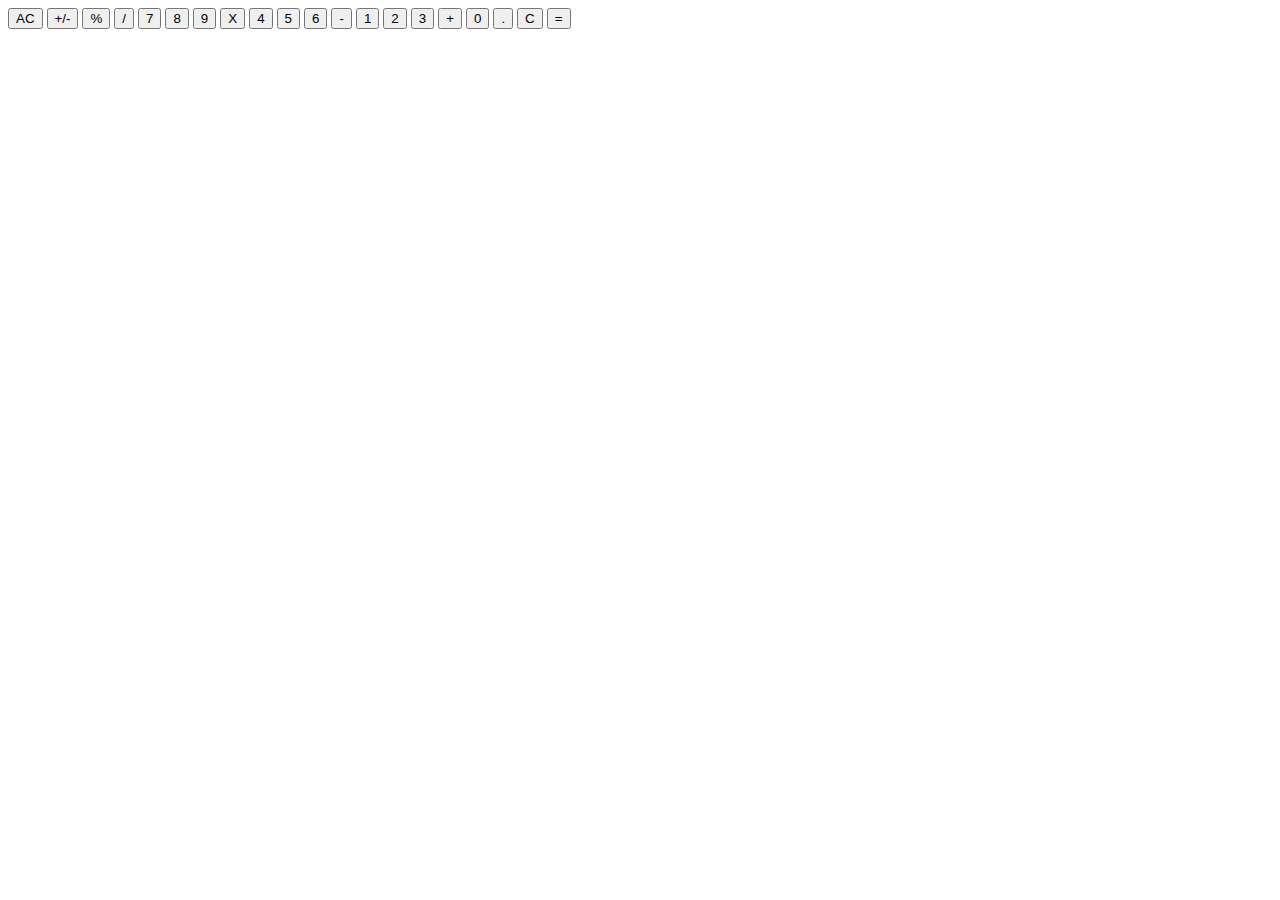
==== Calculator/index.html @ 060bee30 "Created the index.html and index.css" ====
<!DOCTYPE html>
<html lang="en">
<head>
    <meta charset="UTF-8">
    <meta http-equiv="X-UA-Compatible" content="IE=edge">
    <meta name="viewport" content="width=device-width, initial-scale=1.0">
    <title>Calculator</title>
    <link rel="stylesheet" href="styles/index.css">
</head>
<body>
    <div class="calculator">
        <div class="output"></div>
        <div class="inputs">
            <button>AC</button>
            <button>+/-</button>
            <button>%</button>
            <button>/</button>
            <button>7</button>
            <button>8</button>
            <button>9</button>
            <button>X</button>
            <button>4</button>
            <button>5</button>
            <button>6</button>
            <button>-</button>
            <button>1</button>
            <button>2</button>
            <button>3</button>
            <button>+</button>
            <button>0</button>
            <button>.</button>
            <button>C</button>
            <button>=</button>
        </div>
    </div>
</body>
</html>
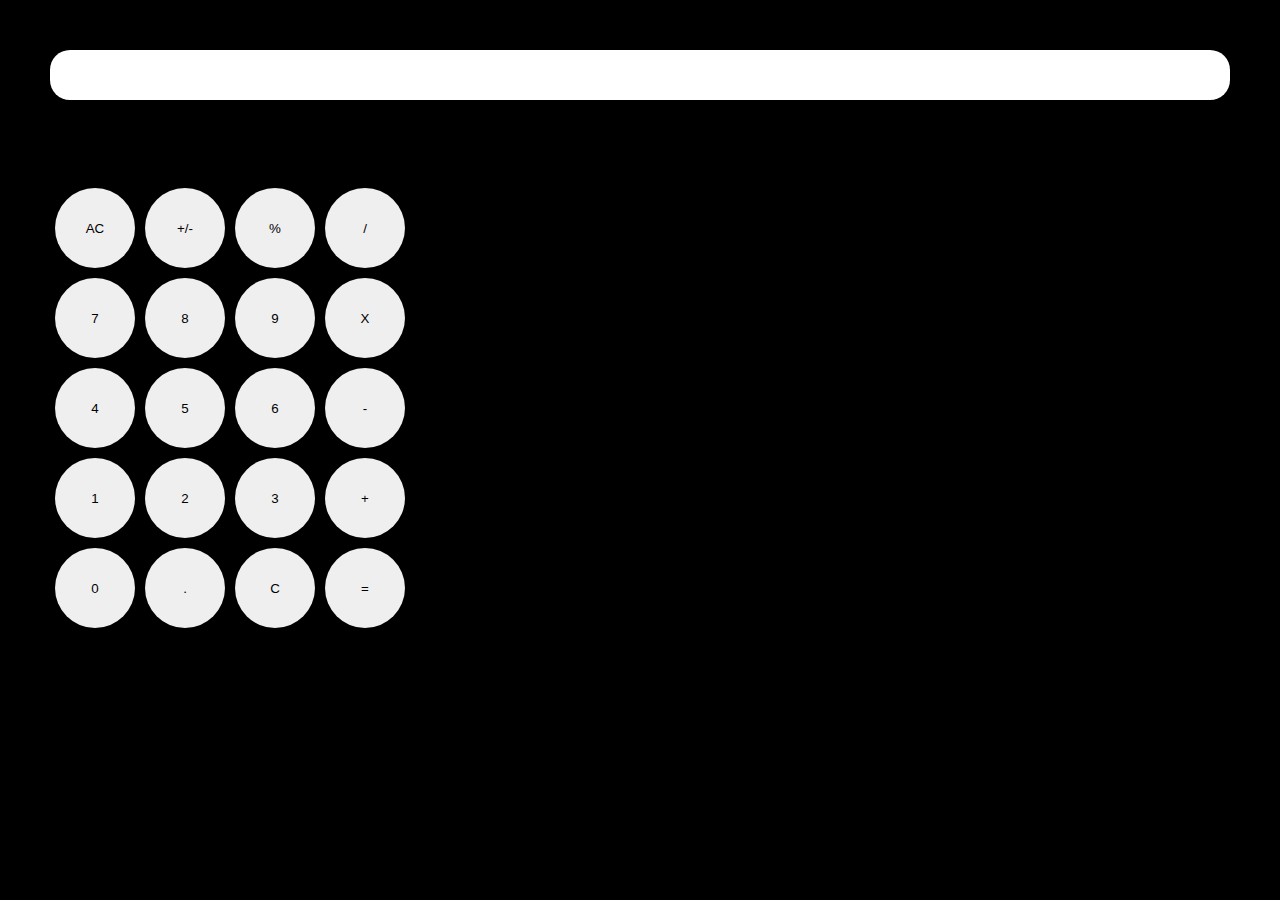
==== commit 719bc57a: "Starting making the style" ====
--- a/Calculator/index.html
+++ b/Calculator/index.html
@@ -11,26 +11,40 @@
     <div class="calculator">
         <div class="output"></div>
         <div class="inputs">
-            <button>AC</button>
-            <button>+/-</button>
-            <button>%</button>
-            <button>/</button>
-            <button>7</button>
-            <button>8</button>
-            <button>9</button>
-            <button>X</button>
-            <button>4</button>
-            <button>5</button>
-            <button>6</button>
-            <button>-</button>
-            <button>1</button>
-            <button>2</button>
-            <button>3</button>
-            <button>+</button>
-            <button>0</button>
-            <button>.</button>
-            <button>C</button>
-            <button>=</button>
+            <div class="first-row">
+                <button>AC</button>
+                <button>+/-</button>
+                <button>%</button>
+                <button>/</button>
+            </div>
+
+            <div class="second-row">
+                <button>7</button>
+                <button>8</button>
+                <button>9</button>
+                <button>X</button>
+            </div>
+
+            <div class="third-row">
+                <button>4</button>
+                <button>5</button>
+                <button>6</button>
+                <button>-</button>
+            </div>
+
+            <div class="fourth-row">
+                <button>1</button>
+                <button>2</button>
+                <button>3</button>
+                <button>+</button>
+            </div>
+
+            <div class="fifth-row">
+                <button>0</button>
+                <button>.</button>
+                <button>C</button>
+                <button>=</button>
+            </div>
         </div>
     </div>
 </body>
--- a/Calculator/styles/index.css
+++ b/Calculator/styles/index.css
@@ -0,0 +1,63 @@
+* {
+    margin: 0;
+    padding: 0;
+    box-sizing: border-box;
+}
+
+div.calculator {
+    width: 100vw;
+    height: 100vh;
+    padding: 50px;
+    background: black;
+    display: grid;
+    grid-template-columns: 1fr 4fr;
+    grid-template-rows: 1fr 5fr;
+    grid-template-areas: "output output"
+    "first-row first-row"
+    "second-row second-row"
+    "third-row third-row"
+    "fourth-row fourth-row"
+    "fifth-row fifth-row"
+}
+
+div.output {
+    background: white;
+    width: 100%;
+    height: 50px;
+    border-radius: 20px;
+    grid-area: output;
+}
+
+div.inputs button {
+    min-width: 80px;
+    min-height: 80px;
+    border-radius: 50%;
+    border: none;
+    margin: 5px;
+}
+
+div.inputs .first-row {
+    display: flex;
+    justify-content: space-around;
+    grid-area: first-row;
+}
+
+div.inputs .second-row {
+    display: flex;
+    grid-area: second-row;
+}
+
+div.inputs .third-row {
+    display: flex;
+    grid-area: third-row;
+}
+
+div.inputs .fourth-row {
+    display: flex;
+    grid-area: fourth-row;
+}
+
+div.inputs .fifth-row {
+    display: flex;
+    grid-area: fifth-row;
+}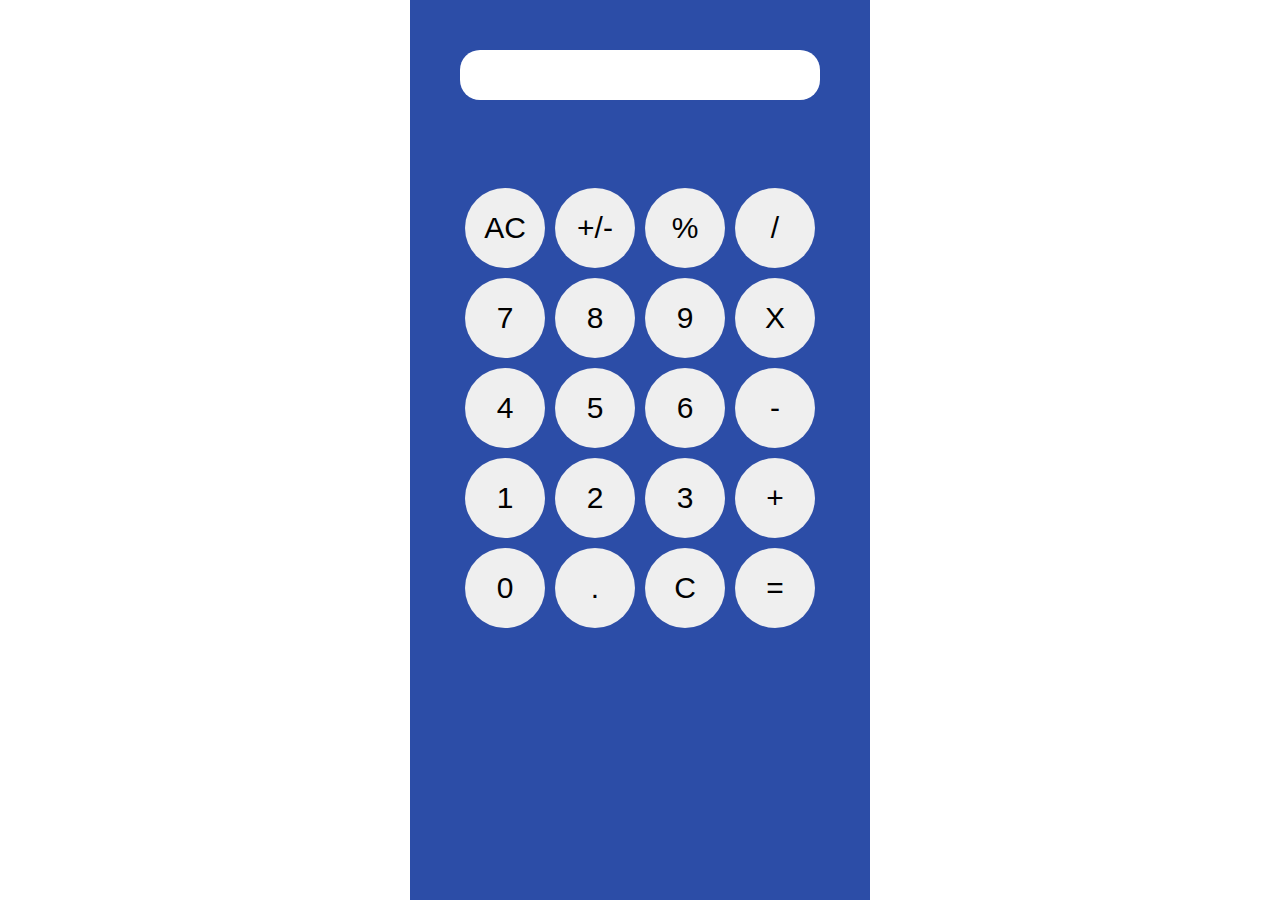
==== commit 256b899d: "Style created" ====
--- a/Calculator/index.html
+++ b/Calculator/index.html
@@ -11,35 +11,36 @@
     <div class="calculator">
         <div class="output"></div>
         <div class="inputs">
-            <div class="first-row">
+
+            <div class="row">
                 <button>AC</button>
                 <button>+/-</button>
                 <button>%</button>
                 <button>/</button>
             </div>
 
-            <div class="second-row">
+            <div class="row">
                 <button>7</button>
                 <button>8</button>
                 <button>9</button>
                 <button>X</button>
             </div>
 
-            <div class="third-row">
+            <div class="row">
                 <button>4</button>
                 <button>5</button>
                 <button>6</button>
                 <button>-</button>
             </div>
 
-            <div class="fourth-row">
+            <div class="row">
                 <button>1</button>
                 <button>2</button>
                 <button>3</button>
                 <button>+</button>
             </div>
 
-            <div class="fifth-row">
+            <div class="row">
                 <button>0</button>
                 <button>.</button>
                 <button>C</button>
--- a/Calculator/styles/index.css
+++ b/Calculator/styles/index.css
@@ -4,20 +4,29 @@
     box-sizing: border-box;
 }
 
+body {
+    display: flex;
+    justify-content: center;
+}
+
 div.calculator {
-    width: 100vw;
+    max-width: 500px;
     height: 100vh;
     padding: 50px;
-    background: black;
+    background: rgb(44, 77, 167);
     display: grid;
     grid-template-columns: 1fr 4fr;
     grid-template-rows: 1fr 5fr;
     grid-template-areas: "output output"
-    "first-row first-row"
-    "second-row second-row"
-    "third-row third-row"
-    "fourth-row fourth-row"
-    "fifth-row fifth-row"
+    "inputs inputs"
+    "inputs inputs"
+    "inputs inputs"
+    "inputs inputs"
+    "inputs inputs"
+}
+
+div.inputs {
+    grid-area: inputs;
 }
 
 div.output {
@@ -31,33 +40,14 @@
 div.inputs button {
     min-width: 80px;
     min-height: 80px;
+    font-size: 30px;
+    text-align: center;
     border-radius: 50%;
     border: none;
     margin: 5px;
 }
 
-div.inputs .first-row {
+div.inputs .row {
     display: flex;
     justify-content: space-around;
-    grid-area: first-row;
-}
-
-div.inputs .second-row {
-    display: flex;
-    grid-area: second-row;
-}
-
-div.inputs .third-row {
-    display: flex;
-    grid-area: third-row;
-}
-
-div.inputs .fourth-row {
-    display: flex;
-    grid-area: fourth-row;
-}
-
-div.inputs .fifth-row {
-    display: flex;
-    grid-area: fifth-row;
 }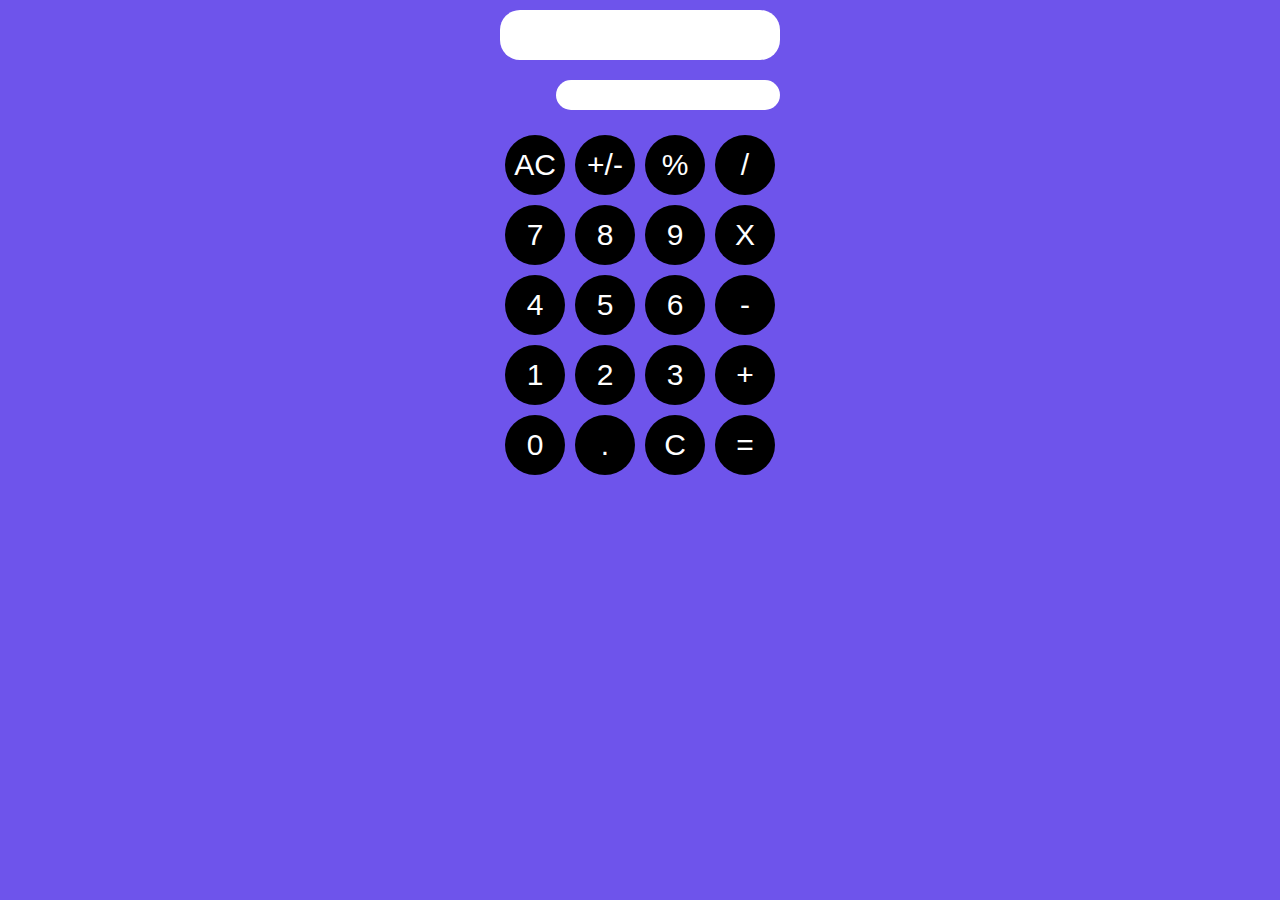
==== commit 28928573: "Stylizing more things" ====
--- a/Calculator/index.html
+++ b/Calculator/index.html
@@ -10,6 +10,7 @@
 <body>
     <div class="calculator">
         <div class="output"></div>
+        <div class="preview"></div>
         <div class="inputs">
 
             <div class="row">
--- a/Calculator/styles/index.css
+++ b/Calculator/styles/index.css
@@ -5,19 +5,19 @@
 }
 
 body {
-    display: flex;
-    justify-content: center;
+    background: #6E54EB;
 }
 
 div.calculator {
-    max-width: 500px;
+    max-width: 300px;
     height: 100vh;
-    padding: 50px;
-    background: rgb(44, 77, 167);
+    margin: auto;
+    padding: 10px;
     display: grid;
     grid-template-columns: 1fr 4fr;
-    grid-template-rows: 1fr 5fr;
+    grid-template-rows: 50px 70px 5fr;
     grid-template-areas: "output output"
+    ". preview"
     "inputs inputs"
     "inputs inputs"
     "inputs inputs"
@@ -29,6 +29,16 @@
     grid-area: inputs;
 }
 
+div.preview {
+    grid-area: preview;
+    margin-top: 20px;
+    margin-bottom: 20px;
+    border-radius: 20px;
+    width: 100%;
+    height: 30px;
+    background: white;
+}
+
 div.output {
     background: white;
     width: 100%;
@@ -38,8 +48,11 @@
 }
 
 div.inputs button {
-    min-width: 80px;
-    min-height: 80px;
+    color: white;
+    font-weight: 500;
+    background: #000000;
+    min-width: 60px;
+    min-height: 60px;
     font-size: 30px;
     text-align: center;
     border-radius: 50%;
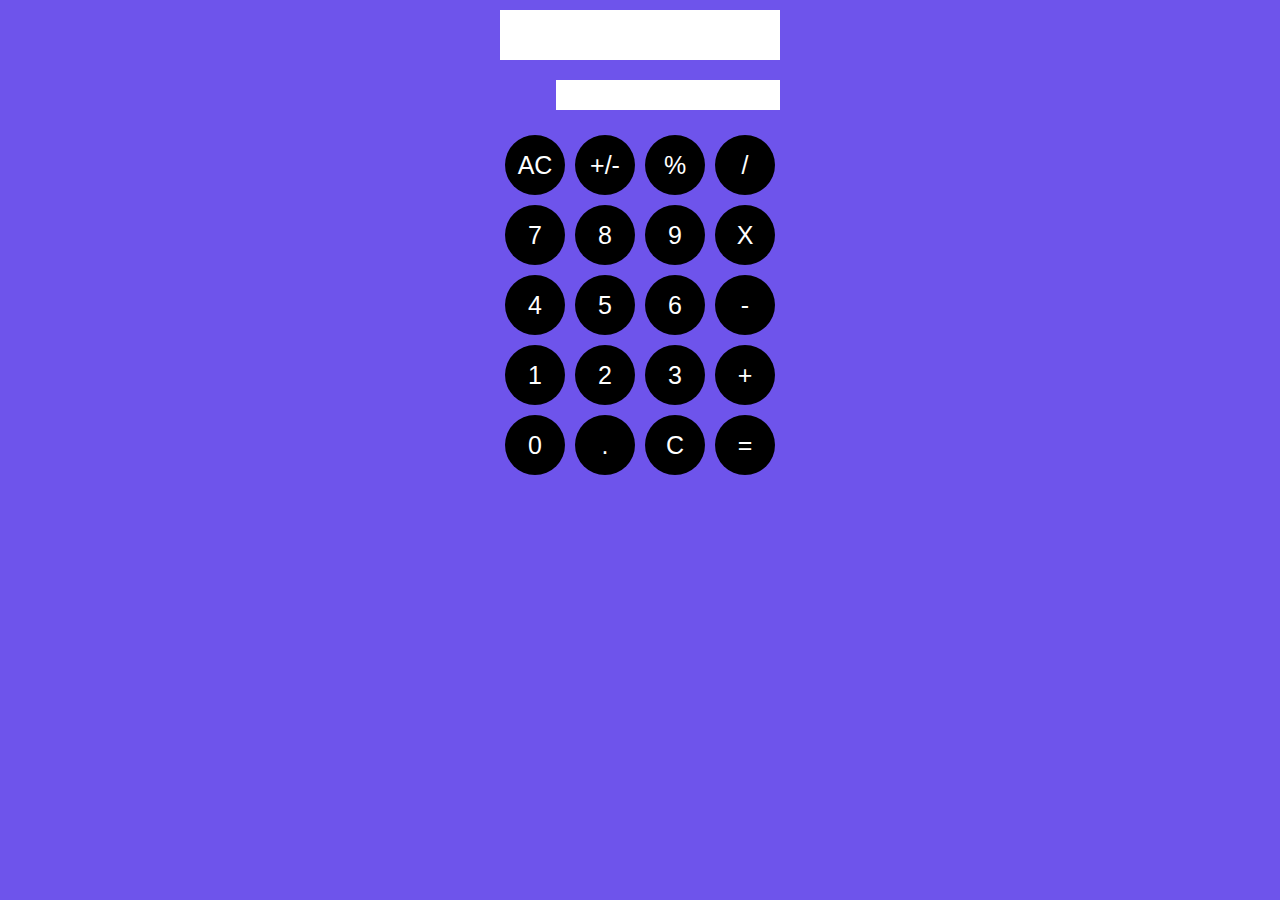
==== commit d44a0caa: "Multiplication done" ====
--- a/Calculator/index.html
+++ b/Calculator/index.html
@@ -14,40 +14,41 @@
         <div class="inputs">
 
             <div class="row">
-                <button>AC</button>
-                <button>+/-</button>
-                <button>%</button>
-                <button>/</button>
+                <button class="clear">AC</button>
+                <button class="operations">+/-</button>
+                <button class="operations">%</button>
+                <button class="operations">/</button>
             </div>
 
             <div class="row">
-                <button>7</button>
-                <button>8</button>
-                <button>9</button>
-                <button>X</button>
+                <button class="number">7</button>
+                <button class="number">8</button>
+                <button class="number">9</button>
+                <button class="operations">X</button>
             </div>
 
             <div class="row">
-                <button>4</button>
-                <button>5</button>
-                <button>6</button>
-                <button>-</button>
+                <button class="number">4</button>
+                <button class="number">5</button>
+                <button class="number">6</button>
+                <button class="operations">-</button>
             </div>
 
             <div class="row">
-                <button>1</button>
-                <button>2</button>
-                <button>3</button>
-                <button>+</button>
+                <button class="number">1</button>
+                <button class="number">2</button>
+                <button class="number">3</button>
+                <button class="operations">+</button>
             </div>
 
             <div class="row">
-                <button>0</button>
-                <button>.</button>
+                <button class="number">0</button>
+                <button class="number">.</button>
                 <button>C</button>
-                <button>=</button>
+                <button class="operations">=</button>
             </div>
         </div>
     </div>
+    <script src="scripts/script.js"></script>
 </body>
 </html>--- a/Calculator/styles/index.css
+++ b/Calculator/styles/index.css
@@ -33,7 +33,8 @@
     grid-area: preview;
     margin-top: 20px;
     margin-bottom: 20px;
-    border-radius: 20px;
+    padding: 10px;
+    text-align: right;
     width: 100%;
     height: 30px;
     background: white;
@@ -43,7 +44,9 @@
     background: white;
     width: 100%;
     height: 50px;
-    border-radius: 20px;
+    padding: 10px;
+    font-size: 20px;
+    text-align: right;
     grid-area: output;
 }
 
@@ -53,7 +56,7 @@
     background: #000000;
     min-width: 60px;
     min-height: 60px;
-    font-size: 30px;
+    font-size: 25px;
     text-align: center;
     border-radius: 50%;
     border: none;
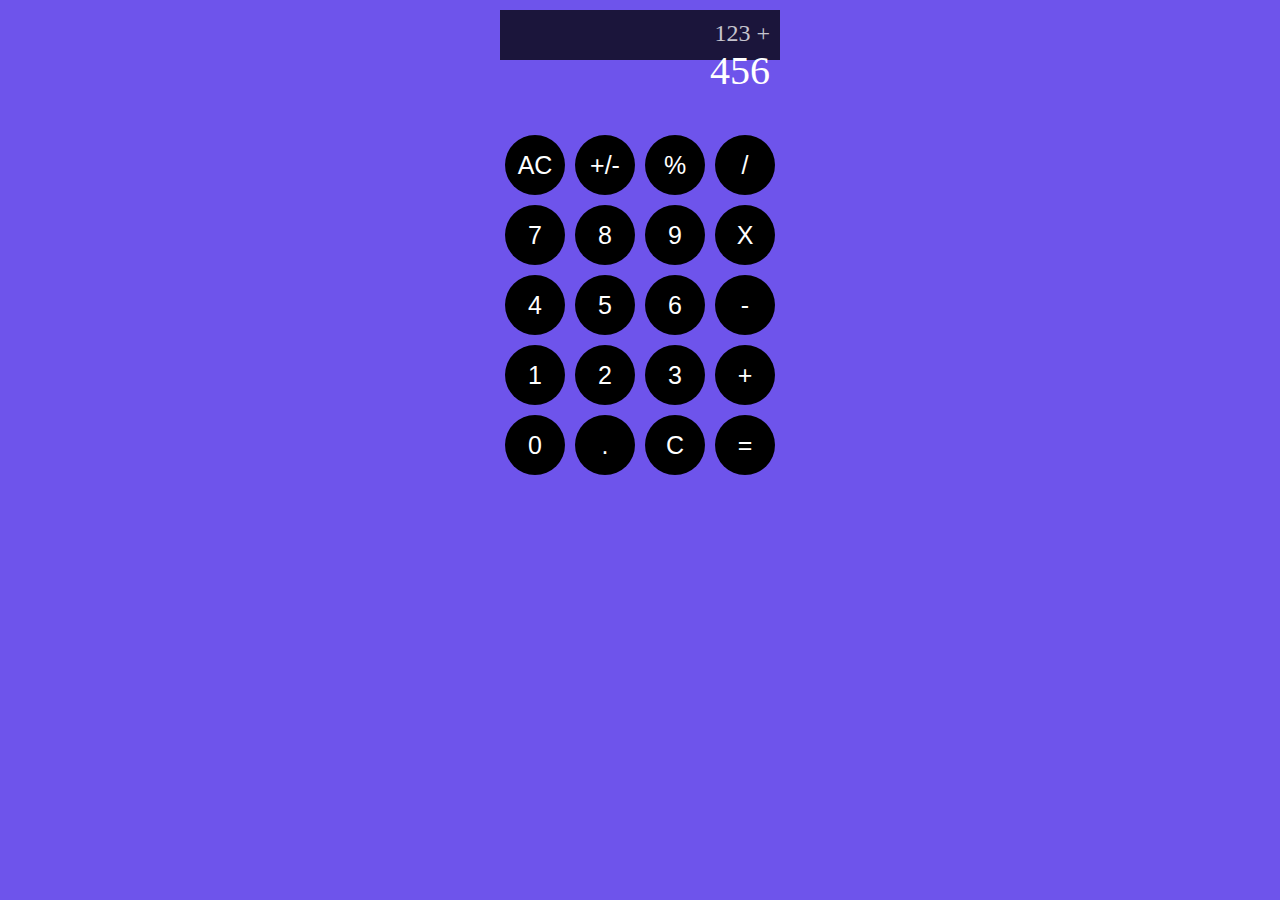
==== commit 391c635b: "Just commit to not lose the code" ====
--- a/Calculator/index.html
+++ b/Calculator/index.html
@@ -9,43 +9,46 @@
 </head>
 <body>
     <div class="calculator">
-        <div class="output"></div>
-        <div class="preview"></div>
+        <div class="output">
+            <div class="previous-operand">123 +</div>
+            <div class="current-operand">456</div>
+        </div>
+
         <div class="inputs">
 
             <div class="row">
-                <button class="clear">AC</button>
-                <button class="operations">+/-</button>
-                <button class="operations">%</button>
-                <button class="operations">/</button>
+                <button data-delete>AC</button>
+                <button data-operation>+/-</button>
+                <button data-operation>%</button>
+                <button data-operation>/</button>
             </div>
 
             <div class="row">
-                <button class="number">7</button>
-                <button class="number">8</button>
-                <button class="number">9</button>
-                <button class="operations">X</button>
+                <button data-number>7</button>
+                <button data-number>8</button>
+                <button data-number>9</button>
+                <button data-operation>X</button>
             </div>
 
             <div class="row">
-                <button class="number">4</button>
-                <button class="number">5</button>
-                <button class="number">6</button>
-                <button class="operations">-</button>
+                <button data-number>4</button>
+                <button data-number>5</button>
+                <button data-number>6</button>
+                <button data-operation>-</button>
             </div>
 
             <div class="row">
-                <button class="number">1</button>
-                <button class="number">2</button>
-                <button class="number">3</button>
-                <button class="operations">+</button>
+                <button data-number>1</button>
+                <button data-number>2</button>
+                <button data-number>3</button>
+                <button data-operation>+</button>
             </div>
 
             <div class="row">
-                <button class="number">0</button>
-                <button class="number">.</button>
-                <button>C</button>
-                <button class="operations">=</button>
+                <button data-number>0</button>
+                <button data-number>.</button>
+                <button data-all-clear>C</button>
+                <button data-equals>=</button>
             </div>
         </div>
     </div>
--- a/Calculator/styles/index.css
+++ b/Calculator/styles/index.css
@@ -40,15 +40,27 @@
     background: white;
 }
 
-div.output {
-    background: white;
-    width: 100%;
-    height: 50px;
+.output{
+    grid-column: 1 / -1;
+    background-color: rgba(0, 0, 0, 0.75);
+    display: flex;
+    align-items: flex-end;
+    justify-content: space-around;
+    flex-direction: column;
     padding: 10px;
-    font-size: 20px;
-    text-align: right;
-    grid-area: output;
-}
+    word-wrap: break-word;
+    word-break: break-all;
+  }
+
+  .output .previous-operand{
+    color: rgba(255,255, 255, 0.75);
+    font-size: 1.5rem;
+  }
+
+  .output .current-operand{
+    color: white;
+    font-size: 2.5rem;
+  }
 
 div.inputs button {
     color: white;
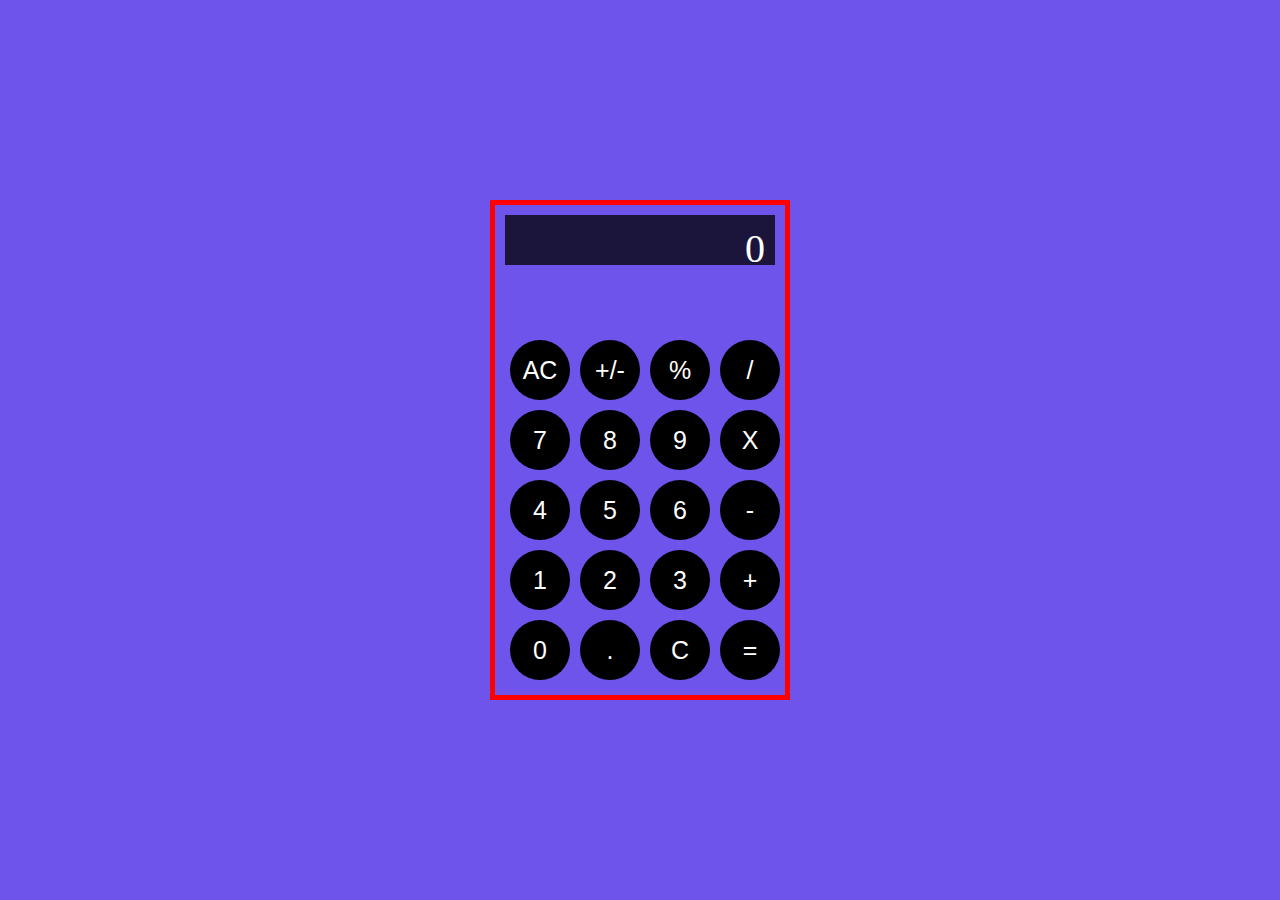
==== commit fe34d878: "redoing the design" ====
--- a/Calculator/index.html
+++ b/Calculator/index.html
@@ -10,8 +10,7 @@
 <body>
     <div class="calculator">
         <div class="output">
-            <div class="previous-operand">123 +</div>
-            <div class="current-operand">456</div>
+            <div class="current-operand">0</div>
         </div>
 
         <div class="inputs">
@@ -24,29 +23,29 @@
             </div>
 
             <div class="row">
-                <button data-number>7</button>
-                <button data-number>8</button>
-                <button data-number>9</button>
+                <button class="number">7</button>
+                <button class="number">8</button>
+                <button class="number">9</button>
                 <button data-operation>X</button>
             </div>
 
             <div class="row">
-                <button data-number>4</button>
-                <button data-number>5</button>
-                <button data-number>6</button>
+                <button class="number">4</button>
+                <button class="number">5</button>
+                <button class="number">6</button>
                 <button data-operation>-</button>
             </div>
 
             <div class="row">
-                <button data-number>1</button>
-                <button data-number>2</button>
-                <button data-number>3</button>
+                <button class="number">1</button>
+                <button class="number">2</button>
+                <button class="number">3</button>
                 <button data-operation>+</button>
             </div>
 
             <div class="row">
-                <button data-number>0</button>
-                <button data-number>.</button>
+                <button class="number">0</button>
+                <button class="dot">.</button>
                 <button data-all-clear>C</button>
                 <button data-equals>=</button>
             </div>
--- a/Calculator/styles/index.css
+++ b/Calculator/styles/index.css
@@ -6,11 +6,15 @@
 
 body {
     background: #6E54EB;
+    display: flex;
+    align-items: center;
+    justify-content: center;
+    height: 100vh;
 }
 
 div.calculator {
     max-width: 300px;
-    height: 100vh;
+    border: 5px solid rgb(255, 0, 0);
     margin: auto;
     padding: 10px;
     display: grid;
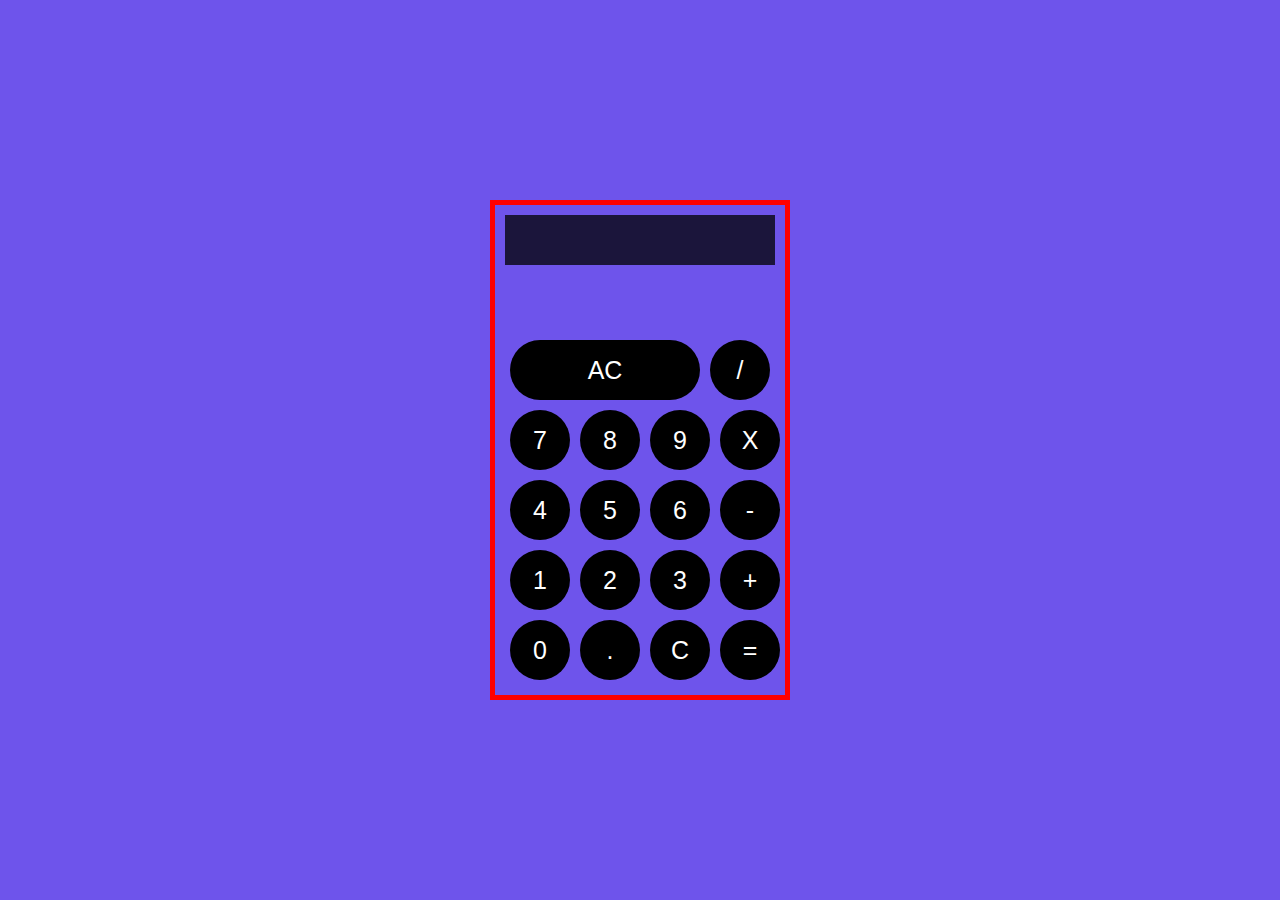
==== commit b6601d2a: "Calculator" ====
--- a/Calculator/index.html
+++ b/Calculator/index.html
@@ -10,44 +10,42 @@
 <body>
     <div class="calculator">
         <div class="output">
-            <div class="current-operand">0</div>
+            <div class="current-operand"></div>
         </div>
 
         <div class="inputs">
 
             <div class="row">
-                <button data-delete>AC</button>
-                <button data-operation>+/-</button>
-                <button data-operation>%</button>
-                <button data-operation>/</button>
+                <button class="clear">AC</button>
+                <button class="operation">/</button>
             </div>
 
             <div class="row">
                 <button class="number">7</button>
                 <button class="number">8</button>
                 <button class="number">9</button>
-                <button data-operation>X</button>
+                <button class="operation">X</button>
             </div>
 
             <div class="row">
                 <button class="number">4</button>
                 <button class="number">5</button>
                 <button class="number">6</button>
-                <button data-operation>-</button>
+                <button class="operation">-</button>
             </div>
 
             <div class="row">
                 <button class="number">1</button>
                 <button class="number">2</button>
                 <button class="number">3</button>
-                <button data-operation>+</button>
+                <button class="operation">+</button>
             </div>
 
             <div class="row">
                 <button class="number">0</button>
-                <button class="dot">.</button>
-                <button data-all-clear>C</button>
-                <button data-equals>=</button>
+                <button class="number">.</button>
+                <button class="last-num">C</button>
+                <button class="equal">=</button>
             </div>
         </div>
     </div>
--- a/Calculator/styles/index.css
+++ b/Calculator/styles/index.css
@@ -79,6 +79,15 @@
     margin: 5px;
 }
 
+div.inputs button.clear {
+    width: 75%;
+    border-radius: 30px;
+}
+
+div.inputs button:hover {
+    background: #5f5a5a;
+}
+
 div.inputs .row {
     display: flex;
     justify-content: space-around;
